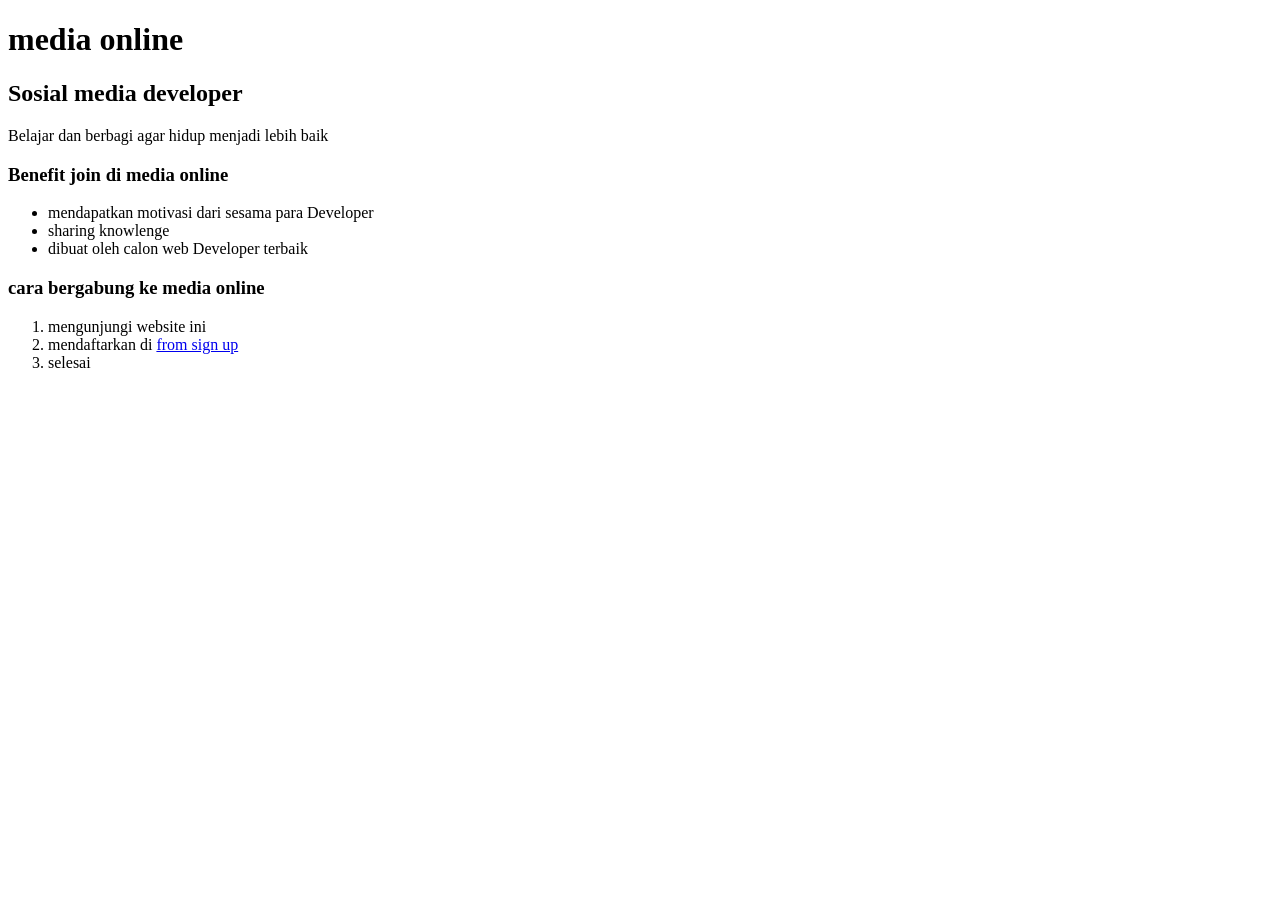
==== index.html @ ba77dec3 "Algara" ====
<!DOCTYPE html>
<html lang="en">
<head>
    <meta charset="UTF-8">
    <meta name="viewport" content="width=device-width, initial-scale=1.0">
    <title>OB</title>
</head>
<body>
    <h1>media online</h1>
    <h2>Sosial media developer</h2>
    <P>Belajar dan berbagi agar hidup menjadi lebih baik</P>
    <h3>Benefit join di media online</h3>
    <ul>
        <li>mendapatkan motivasi dari sesama para Developer </li>
        <li>sharing knowlenge</li>
        <li>dibuat oleh calon web Developer terbaik</li>
    </ul>
    <h3>cara bergabung ke media online</h3>
    <ol>
        <li>mengunjungi website ini</li>
        <li>mendaftarkan di <a href="SIGNUP.html">from sign up</a>
        <li>selesai</li>
    </ol>

</body>
</html>
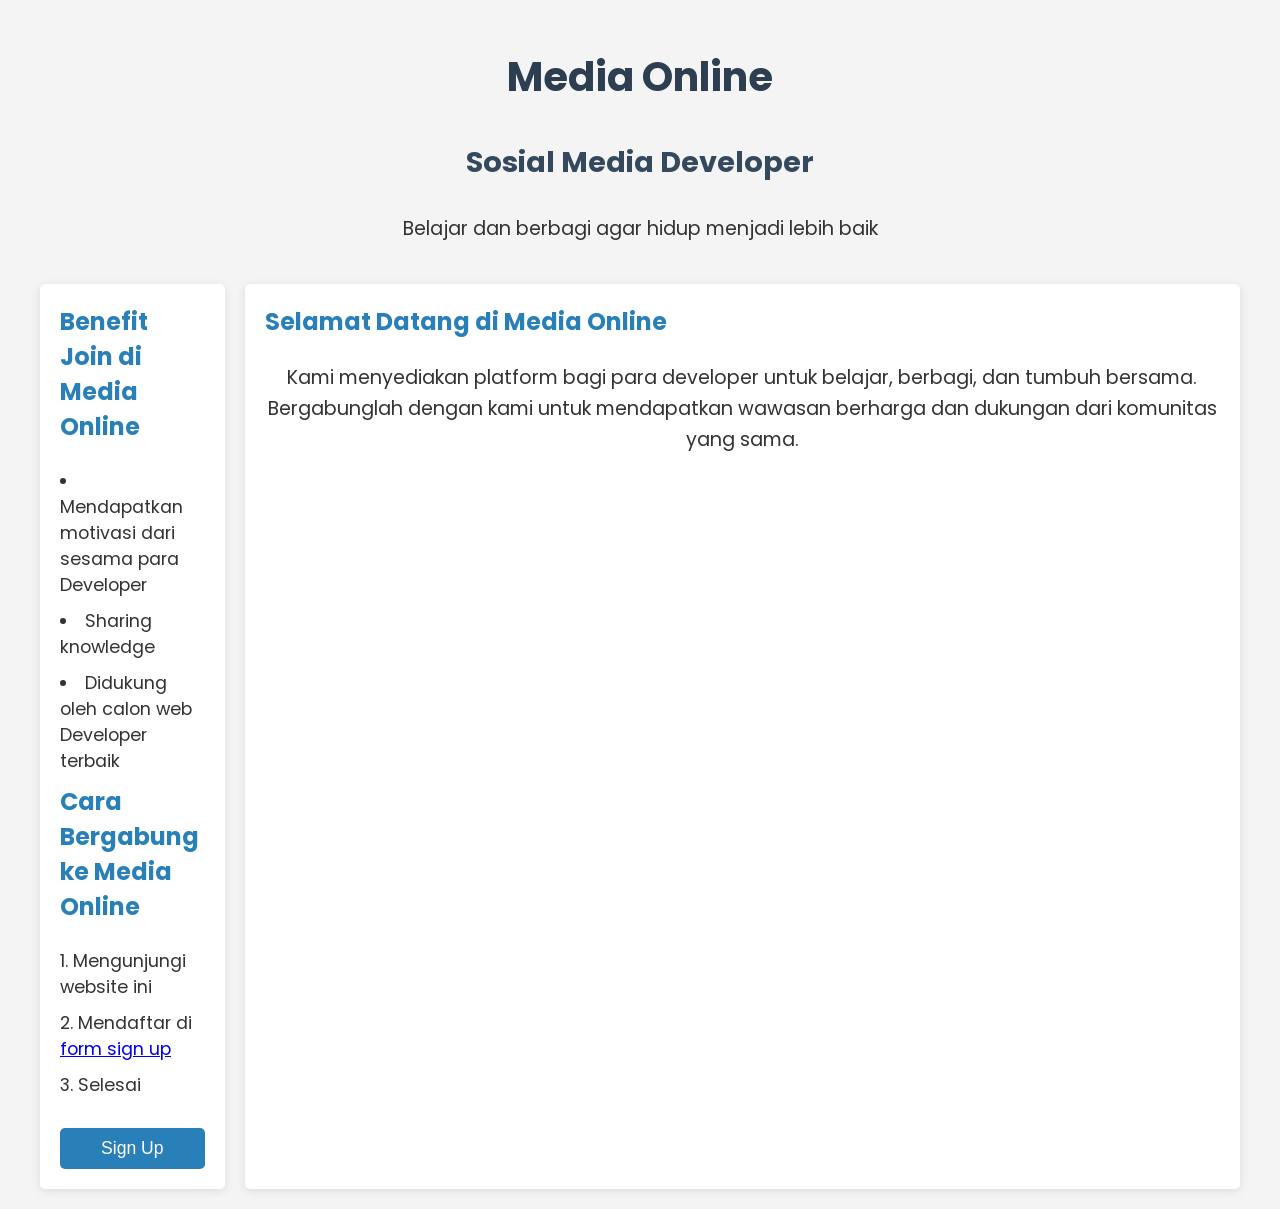
==== commit 5e1ce30b: "GaraFirdan" ====
--- a/index.html
+++ b/index.html
@@ -3,24 +3,119 @@
 <head>
     <meta charset="UTF-8">
     <meta name="viewport" content="width=device-width, initial-scale=1.0">
-    <title>OB</title>
+    <title>Media Online</title>
+    <style>
+        @import url('https://fonts.googleapis.com/css2?family=Poppins:wght@400;600&display=swap'); /* Mengimpor font Poppins */
+
+        body {
+            font-family: 'Poppins', sans-serif; /* Menggunakan font Poppins */
+            margin: 0;
+            padding: 0;
+            background-color: #f4f4f4;
+            color: #333;
+            display: flex;
+            flex-direction: column;
+            align-items: center;
+            padding: 20px;
+        }
+        h1 {
+            font-size: 2.5em;
+            color: #2c3e50;
+            margin-bottom: 10px;
+        }
+        h2 {
+            font-size: 1.8em;
+            color: #34495e;
+            margin-bottom: 20px;
+        }
+        p {
+            font-size: 1.2em;
+            line-height: 1.6;
+            text-align: center;
+            margin: 10px 0;
+        }
+        .main-container {
+            display: flex;
+            justify-content: space-between;
+            width: 100%;
+            max-width: 1200px; /* Menyediakan batas lebar */
+            margin-top: 30px;
+        }
+        .sidebar {
+            background: #ffffff;
+            border-radius: 5px;
+            box-shadow: 0 2px 10px rgba(0, 0, 0, 0.1);
+            padding: 20px;
+            width: 300px;
+            margin-right: 20px; /* Ruang antara sidebar dan konten utama */
+        }
+        .content {
+            flex-grow: 1; /* Memungkinkan konten utama untuk mengambil ruang yang tersisa */
+            padding: 20px;
+            background: #ffffff;
+            border-radius: 5px;
+            box-shadow: 0 2px 10px rgba(0, 0, 0, 0.1);
+        }
+        h3 {
+            font-size: 1.5em;
+            color: #2980b9;
+            margin-top: 0;
+        }
+        ul, ol {
+            margin: 0;
+            padding: 0;
+            list-style-position: inside;
+        }
+        li {
+            margin: 10px 0;
+            font-size: 1.1em;
+        }
+        .signup-button {
+            margin-top: 20px;
+            padding: 10px 20px;
+            background-color: #2980b9;
+            color: #fff;
+            border: none;
+            border-radius: 5px;
+            cursor: pointer;
+            font-size: 1.1em;
+            transition: background-color 0.3s;
+            width: 100%; /* Memastikan tombol mengisi lebar sidebar */
+        }
+        .signup-button:hover {
+            background-color: #3498db;
+        }
+    </style>
 </head>
 <body>
-    <h1>media online</h1>
-    <h2>Sosial media developer</h2>
-    <P>Belajar dan berbagi agar hidup menjadi lebih baik</P>
-    <h3>Benefit join di media online</h3>
-    <ul>
-        <li>mendapatkan motivasi dari sesama para Developer </li>
-        <li>sharing knowlenge</li>
-        <li>dibuat oleh calon web Developer terbaik</li>
-    </ul>
-    <h3>cara bergabung ke media online</h3>
-    <ol>
-        <li>mengunjungi website ini</li>
-        <li>mendaftarkan di <a href="SIGNUP.html">from sign up</a>
-        <li>selesai</li>
-    </ol>
+    <h1>Media Online</h1>
+    <h2>Sosial Media Developer</h2>
+    <p>Belajar dan berbagi agar hidup menjadi lebih baik</p>
+    
+    <div class="main-container">
+        <div class="sidebar">
+            <h3>Benefit Join di Media Online</h3>
+            <ul>
+                <li>Mendapatkan motivasi dari sesama para Developer</li>
+                <li>Sharing knowledge</li>
+                <li>Didukung oleh calon web Developer terbaik</li>
+            </ul>
+            <h3>Cara Bergabung ke Media Online</h3>
+            <ol>
+                <li>Mengunjungi website ini</li>
+                <li>Mendaftar di <a href="form.html">form sign up</a></li>
+                <li>Selesai</li>
+            </ol>
+            <a href="form.html">
+                <button class="signup-button">Sign Up</button>
+            </a>
+        </div>
 
+        <div class="content">
+            <h3>Selamat Datang di Media Online</h3>
+            <p>Kami menyediakan platform bagi para developer untuk belajar, berbagi, dan tumbuh bersama. Bergabunglah dengan kami untuk mendapatkan wawasan berharga dan dukungan dari komunitas yang sama.</p>
+        </div>
+    </div>
 </body>
-</html>+</html>
+
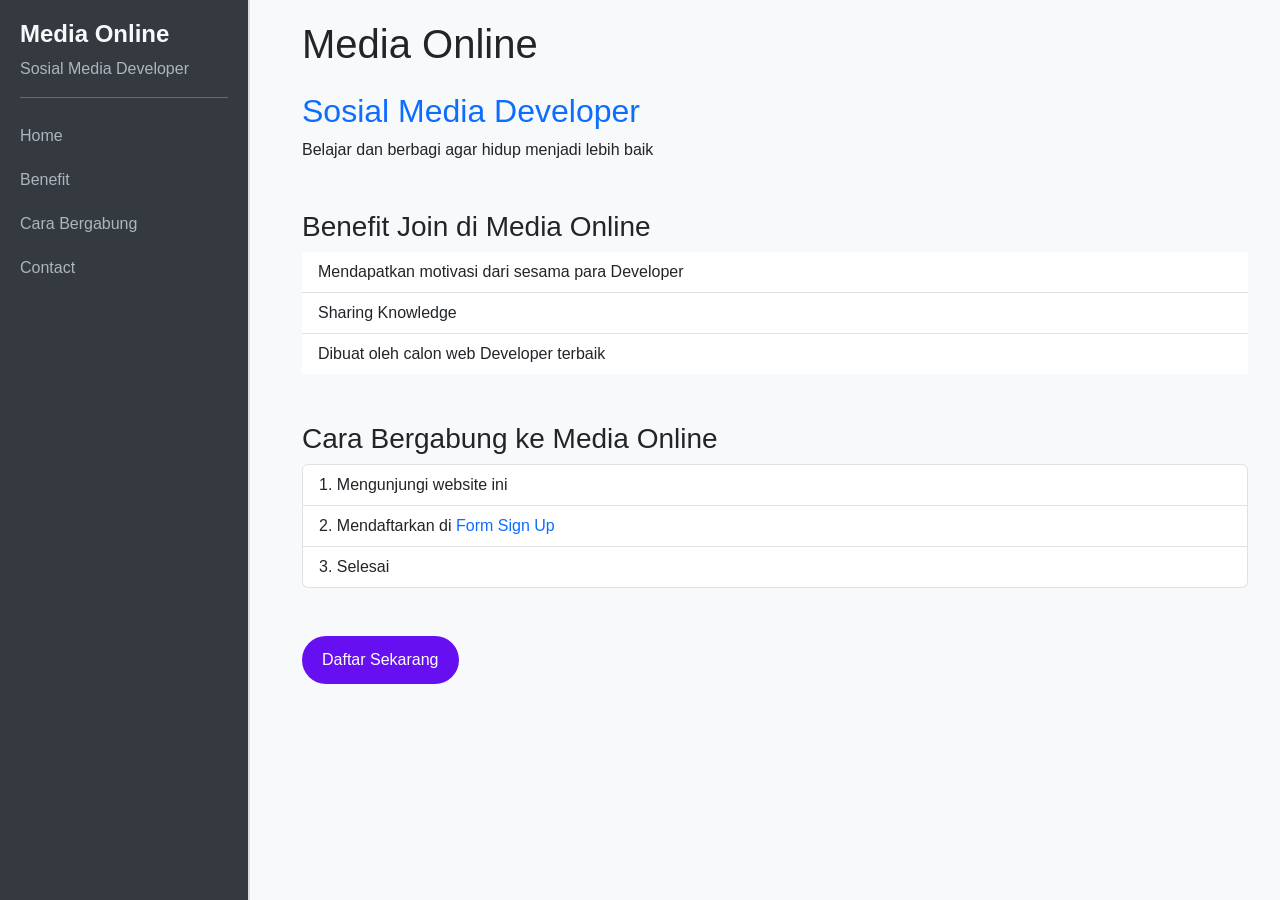
==== commit 29c004bc: "penambahan Boostrap" ====
--- a/index.html
+++ b/index.html
@@ -1,121 +1,135 @@
 <!DOCTYPE html>
 <html lang="en">
 <head>
-    <meta charset="UTF-8">
-    <meta name="viewport" content="width=device-width, initial-scale=1.0">
-    <title>Media Online</title>
-    <style>
-        @import url('https://fonts.googleapis.com/css2?family=Poppins:wght@400;600&display=swap'); /* Mengimpor font Poppins */
+  <meta charset="UTF-8">
+  <meta name="viewport" content="width=device-width, initial-scale=1.0">
+  <title>Media Online</title>
+  
+  <!-- Bootstrap 5 CSS Inline CDN -->
+  <link href="https://cdn.jsdelivr.net/npm/bootstrap@5.3.3/dist/css/bootstrap.min.css" rel="stylesheet">
+  
+  <style>
+    body {
+      font-family: Arial, sans-serif;
+      background-color: #f8f9fa;
+    }
 
-        body {
-            font-family: 'Poppins', sans-serif; /* Menggunakan font Poppins */
-            margin: 0;
-            padding: 0;
-            background-color: #f4f4f4;
-            color: #333;
-            display: flex;
-            flex-direction: column;
-            align-items: center;
-            padding: 20px;
-        }
-        h1 {
-            font-size: 2.5em;
-            color: #2c3e50;
-            margin-bottom: 10px;
-        }
-        h2 {
-            font-size: 1.8em;
-            color: #34495e;
-            margin-bottom: 20px;
-        }
-        p {
-            font-size: 1.2em;
-            line-height: 1.6;
-            text-align: center;
-            margin: 10px 0;
-        }
-        .main-container {
-            display: flex;
-            justify-content: space-between;
-            width: 100%;
-            max-width: 1200px; /* Menyediakan batas lebar */
-            margin-top: 30px;
-        }
-        .sidebar {
-            background: #ffffff;
-            border-radius: 5px;
-            box-shadow: 0 2px 10px rgba(0, 0, 0, 0.1);
-            padding: 20px;
-            width: 300px;
-            margin-right: 20px; /* Ruang antara sidebar dan konten utama */
-        }
-        .content {
-            flex-grow: 1; /* Memungkinkan konten utama untuk mengambil ruang yang tersisa */
-            padding: 20px;
-            background: #ffffff;
-            border-radius: 5px;
-            box-shadow: 0 2px 10px rgba(0, 0, 0, 0.1);
-        }
-        h3 {
-            font-size: 1.5em;
-            color: #2980b9;
-            margin-top: 0;
-        }
-        ul, ol {
-            margin: 0;
-            padding: 0;
-            list-style-position: inside;
-        }
-        li {
-            margin: 10px 0;
-            font-size: 1.1em;
-        }
-        .signup-button {
-            margin-top: 20px;
-            padding: 10px 20px;
-            background-color: #2980b9;
-            color: #fff;
-            border: none;
-            border-radius: 5px;
-            cursor: pointer;
-            font-size: 1.1em;
-            transition: background-color 0.3s;
-            width: 100%; /* Memastikan tombol mengisi lebar sidebar */
-        }
-        .signup-button:hover {
-            background-color: #3498db;
-        }
-    </style>
+    /* Sidebar Styles */
+    .sidebar {
+      height: 100vh;
+      background-color: #343a40;
+      color: white;
+      position: fixed;
+      top: 0;
+      left: 0;
+      width: 250px;
+      padding: 20px;
+      border-right: 2px solid #ddd;
+    }
+
+    .sidebar h2 {
+      font-size: 1.5rem;
+      font-weight: bold;
+      color: #f8f9fa;
+    }
+
+    .sidebar p {
+      color: #adb5bd;
+    }
+
+    .sidebar a {
+      color: #adb5bd;
+      text-decoration: none;
+      display: block;
+      padding: 10px 0;
+      transition: background-color 0.3s ease, color 0.3s ease;
+    }
+
+    .sidebar a:hover {
+      color: #f8f9fa;
+      background-color: #495057;
+      border-radius: 5px;
+      padding-left: 10px;
+    }
+
+    /* Main content styles */
+    .main-content {
+      margin-left: 270px;
+      padding: 20px;
+    }
+
+    /* Card styling for a modern look */
+    .card {
+      border-radius: 10px;
+      box-shadow: 0 4px 8px rgba(0, 0, 0, 0.1);
+    }
+
+    .btn-custom {
+      background-color: #6610f2;
+      border: none;
+      color: #ffffff;
+      padding: 12px 20px;
+      font-size: 1rem;
+      border-radius: 25px;
+      transition: background-color 0.3s ease-in-out;
+    }
+
+    .btn-custom:hover {
+      background-color: #007bff;
+    }
+  </style>
 </head>
 <body>
-    <h1>Media Online</h1>
-    <h2>Sosial Media Developer</h2>
-    <p>Belajar dan berbagi agar hidup menjadi lebih baik</p>
-    
-    <div class="main-container">
-        <div class="sidebar">
-            <h3>Benefit Join di Media Online</h3>
-            <ul>
-                <li>Mendapatkan motivasi dari sesama para Developer</li>
-                <li>Sharing knowledge</li>
-                <li>Didukung oleh calon web Developer terbaik</li>
-            </ul>
-            <h3>Cara Bergabung ke Media Online</h3>
-            <ol>
-                <li>Mengunjungi website ini</li>
-                <li>Mendaftar di <a href="form.html">form sign up</a></li>
-                <li>Selesai</li>
-            </ol>
-            <a href="form.html">
-                <button class="signup-button">Sign Up</button>
-            </a>
-        </div>
 
-        <div class="content">
-            <h3>Selamat Datang di Media Online</h3>
-            <p>Kami menyediakan platform bagi para developer untuk belajar, berbagi, dan tumbuh bersama. Bergabunglah dengan kami untuk mendapatkan wawasan berharga dan dukungan dari komunitas yang sama.</p>
-        </div>
+  <!-- Sidebar Section -->
+  <div class="sidebar">
+    <h2>Media Online</h2>
+    <p>Sosial Media Developer</p>
+    <hr>
+    <ul class="nav flex-column">
+      <li class="nav-item">
+        <a class="nav-link" href="#">Home</a>
+      </li>
+      <li class="nav-item">
+        <a class="nav-link" href="#">Benefit</a>
+      </li>
+      <li class="nav-item">
+        <a class="nav-link" href="#">Cara Bergabung</a>
+      </li>
+      <li class="nav-item">
+        <a class="nav-link" href="#">Contact</a>
+      </li>
+    </ul>
+  </div>
+
+  <!-- Main Content Section -->
+  <div class="main-content">
+    <div class="container">
+      <h1 class="mb-4">Media Online</h1>
+      <h2 class="text-primary">Sosial Media Developer</h2>
+      <p>Belajar dan berbagi agar hidup menjadi lebih baik</p>
+      
+      <h3 class="mt-5">Benefit Join di Media Online</h3>
+      <ul class="list-group list-group-flush">
+        <li class="list-group-item">Mendapatkan motivasi dari sesama para Developer</li>
+        <li class="list-group-item">Sharing Knowledge</li>
+        <li class="list-group-item">Dibuat oleh calon web Developer terbaik</li>
+      </ul>
+      
+      <h3 class="mt-5">Cara Bergabung ke Media Online</h3>
+      <ol class="list-group list-group-numbered">
+        <li class="list-group-item">Mengunjungi website ini</li>
+        <li class="list-group-item">Mendaftarkan di <a href="form.html" class="text-decoration-none">Form Sign Up</a></li>
+        <li class="list-group-item">Selesai</li>
+      </ol>
+
+      <div class="mt-5">
+        <a href="form.html" class="btn btn-custom">Daftar Sekarang</a>
+      </div>
     </div>
+  </div>
+
+  <!-- Bootstrap 5 JS Inline CDN -->
+  <script src="https://cdn.jsdelivr.net/npm/bootstrap@5.3.3/dist/js/bootstrap.bundle.min.js"></script>
 </body>
 </html>
-
